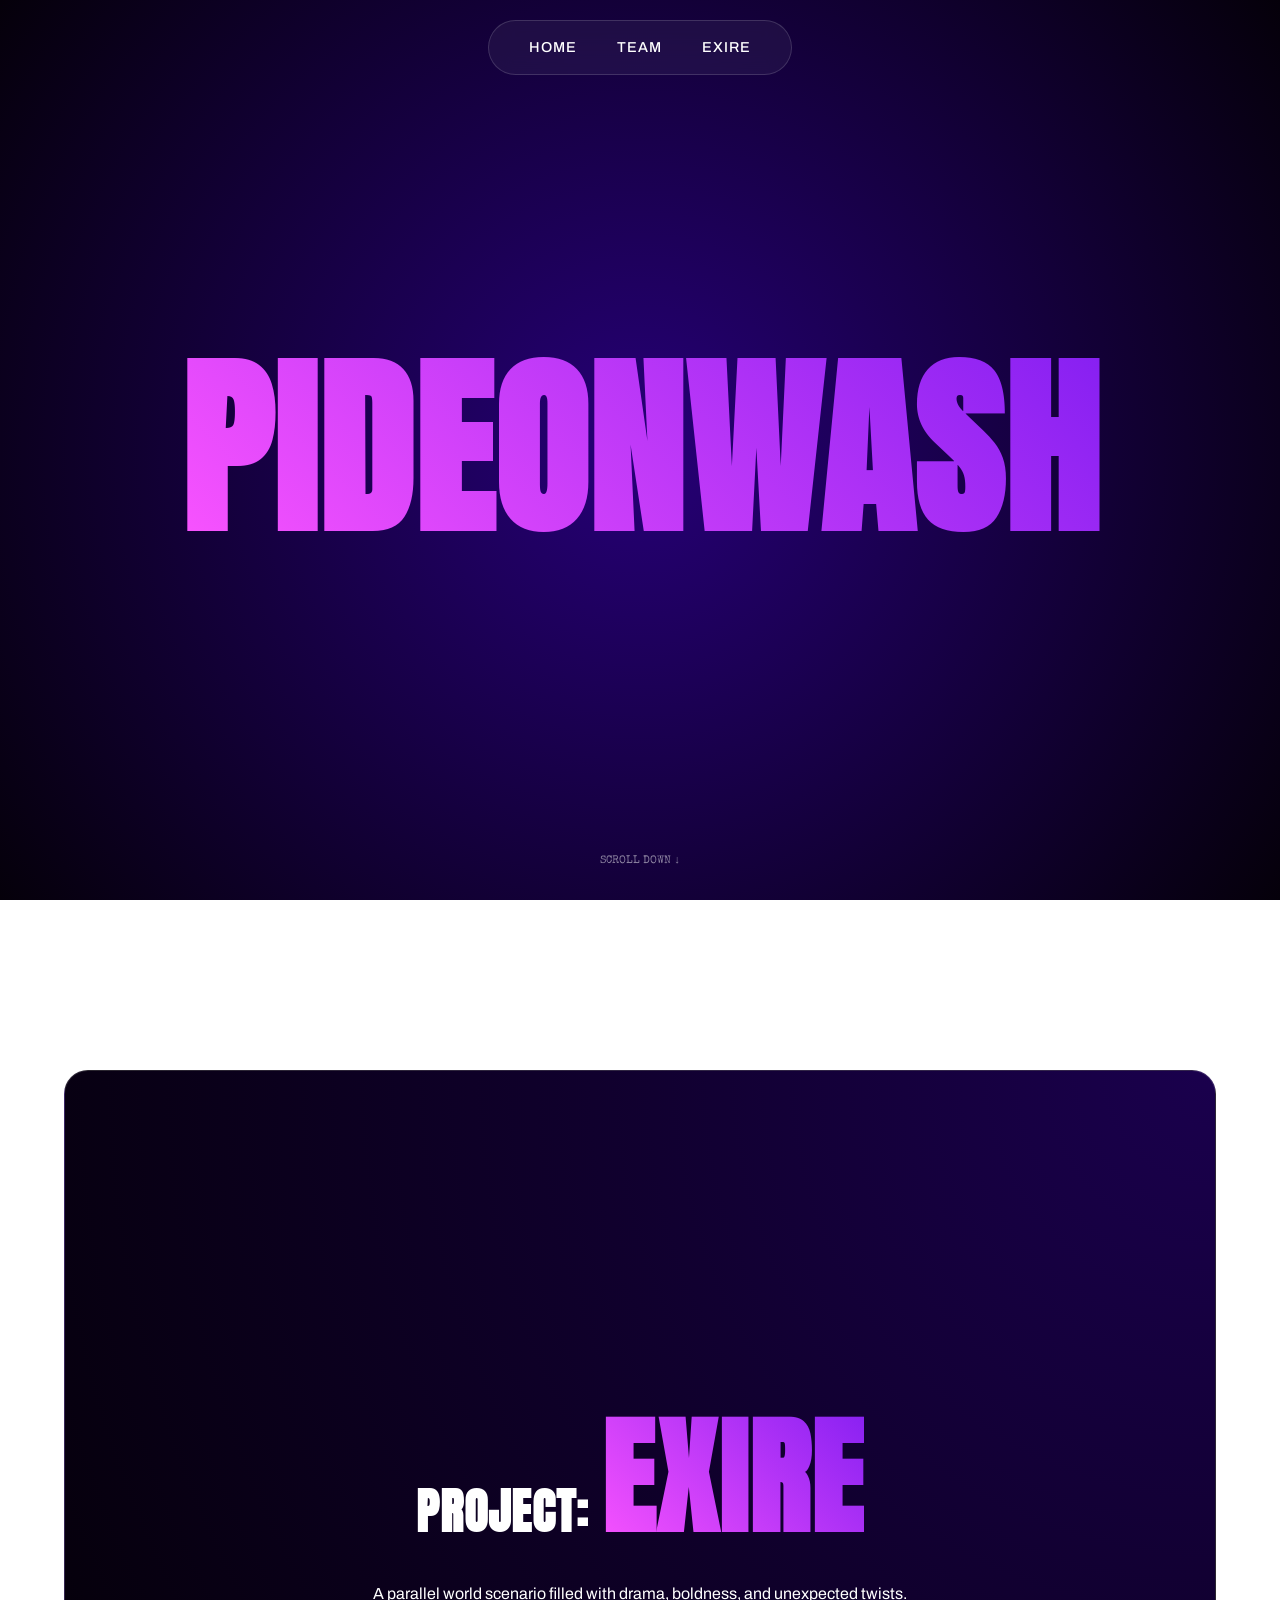
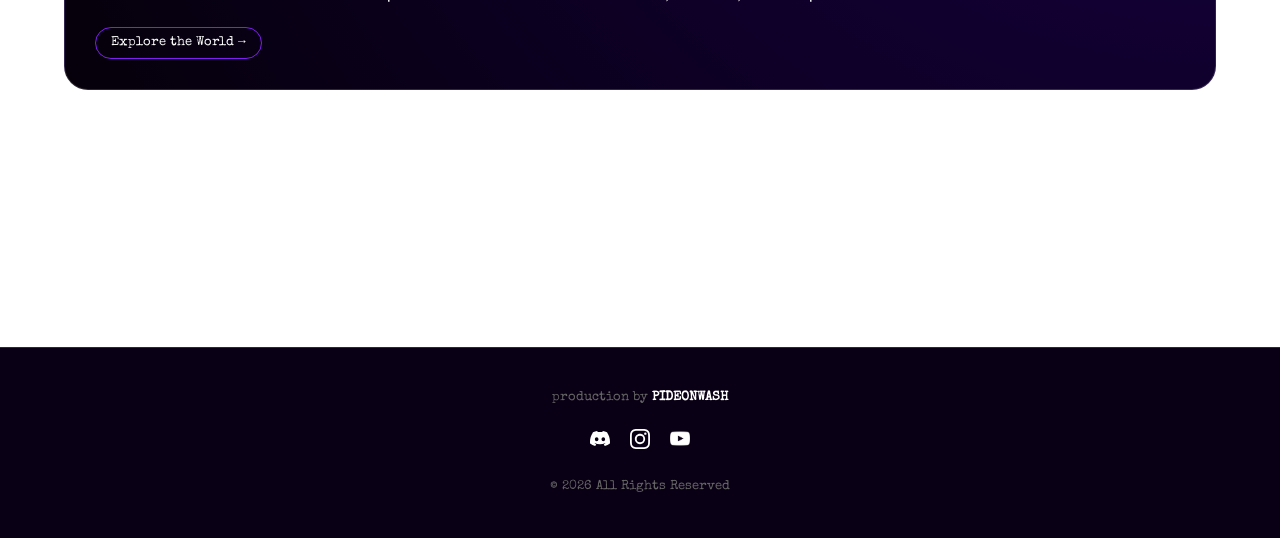
==== web/index.html @ ee87dc52 "final befor team meeting" ====
<!DOCTYPE html>
<html lang="en">
<head>
    <meta charset="UTF-8">
    <meta name="viewport" content="width=device-width, initial-scale=1.0">
    <link rel="preconnect" href="https://fonts.googleapis.com">
    <link rel="preconnect" href="https://fonts.gstatic.com" crossorigin>
    <link href="https://fonts.googleapis.com/css2?family=Anton&family=Archivo:wght@400;500&family=Special+Elite&display=swap" rel="stylesheet">
    <link rel="stylesheet" href="css/style.css">
    <link rel="icon" href="../assets/graphics/logo.png">
    <title>PIDEONWASH | Digital Production Studio</title>
    <script src="js/nav.js" defer></script>
</head>
<body style="background: none;">
    <div class="fixed-bg"></div>
    <div class="burger-menu" onclick="toggleMenu()">
        <span></span>
        <span></span>
        <span></span>
    </div>
    <nav id="main-nav">
        <a href="index.html" onclick="toggleMenu()">Home</a>
        <a href="team.html" onclick="toggleMenu()">Team</a>
        <a href="../exire/web/index.html" onclick="toggleMenu()">Exire</a>
    </nav>

    <div class="full-screen-hero" id="home">
        <h1 class="text-gradient">PIDEONWASH</h1>
        <div class="scroll-indicator" onclick="document.getElementById('content').scrollIntoView({behavior: 'smooth'})">SCROLL DOWN ↓</div>
    </div>

    <main id="content">
        <div class="bento-grid">
            <div class="bento-item bento-main" onclick="window.location.href='../exire/web/index.html'">
                <div class="bento-content">
                    <h2 class="bento-main-h2">Project: <span class="text-gradient">EXIRE</span></h2>
                    <p>A parallel world scenario filled with drama, boldness, and unexpected twists.</p>
                    <div class="bento-btn">Explore the World &rarr;</div>
                </div>
            </div>
            <div class="bento-item bento-side" onclick="window.location.href='team.html'">
                <h2 class="bento-h2">Team</h2>
                <p>The creators behind the vision. Meet the collective driving PIDEONWASH.</p>
            </div>
            <div class="bento-item bento-side">
                <h2 class="bento-h2">Current</h2>
                <p>Stay updated with our latest news and ongoing production milestones.</p>
            </div>
            <div class="bento-item bento-wide">
                <h2 class="bento-h2">Backstage</h2>
                <p>A glimpse into the process: from the first sketch to the final render.</p>
            </div>
        </div>
    </main>

    <footer>
        <div class="footer-container">
            <span>production by <strong onclick="location.reload()">PIDEONWASH</strong></span>
            <div class="footer-socials">
                <a href="https://discord.com/invite/SKhXXkaKRu" title="Discord"><img src="../assets/graphics/Discord-Symbol-White.svg" alt="Discord"></a>
                <a href="https://www.instagram.com/p la laL/pideonwash" title="Instagram"><img src="../assets/graphics/Instagram_Glyph_White.svg" alt="Instagram"></a>
                <a href="https://www.youtube.com/channel/UCzaymovCDcb4Y8rIS-CwUwg" title="YouTube"><img src="../assets/graphics/yt_icon_white_digital.png" alt="YouTube"></a>
            </div>
            <span class="footer-copyright">&copy; 2026 All Rights Reserved</span>
        </div>
    </footer>
</body>
</body>
</html>
---- web/css/style.css ----
:root {
    /* Colors */
    --bg-dark: #05000a;
    --bg-accent: #0a0015;
    --primary-purple: #260077;
    --deep-purple: #1a004d;
    --neon-purple: #811DF1;
    --neon-pink: #FF56FF;
    --glass-white: rgba(255, 255, 255, 0.05);
    --glass-border: rgba(255, 255, 255, 0.15);
    --glass-glow: rgba(129, 221, 241, 0.2);
    
    /* Typography */
    --font-title: 'Anton', sans-serif;
    --font-body: 'Archivo', sans-serif;
    --font-mono: 'Special Elite', monospace;
    
    /* Dimensions */
    --rad-lg: 24px;
    --rad-md: 16px;
    --transition: all 0.125s ease-in-out;
}

* {
    margin: 0;
    padding: 0;
    box-sizing: border-box;
}

body {
    color: #ffffff;
    font-family: var(--font-body);
    line-height: 1.6;
    overflow-x: hidden;
    -webkit-font-smoothing: antialiased;
    background: var(--bg-dark);
}

.fixed-bg {
    position: fixed;
    top: 0;
    left: 0;
    width: 100vw;
    height: 100vh;
    background: radial-gradient(circle at center, var(--primary-purple), var(--bg-dark));
    z-index: -1;
    pointer-events: none;
}

/* Custom Scrollbar */
::-webkit-scrollbar {
    width: 8px;
}
::-webkit-scrollbar-track {
    background: var(--bg-dark);
}
::-webkit-scrollbar-thumb {
    background: var(--deep-purple);
    border-radius: 10px;
}
::-webkit-scrollbar-thumb:hover {
    background: var(--neon-purple);
}

/* Typography Base */
h1, h2, h3 {
    font-family: var(--font-title);
    text-transform: uppercase;
    letter-spacing: 1px;
}

.text-gradient {
    background: linear-gradient(45deg, var(--neon-pink), var(--neon-purple));
    -webkit-background-clip: text;
    -webkit-text-fill-color: transparent;
    font-size: clamp(3rem, 10vw, 8rem);
}

/* Navigation */
nav {
    position: fixed;
    top: 20px;
    left: 50%;
    transform: translateX(-50%);
    background: var(--glass-white);
    backdrop-filter: blur(12px);
    border: 1px solid var(--glass-border);
    border-radius: 100px;
    padding: 10px 30px;
    display: flex;
    gap: 20px;
    z-index: 1000;
    transition: var(--transition);
}

nav a {
    color: #fff;
    text-decoration: none;
    font-size: 0.9rem;
    font-weight: 500;
    text-transform: uppercase;
    letter-spacing: 1px;
    transition: var(--transition);
    padding: 5px 10px;
}

nav a:hover {
    color: var(--neon-pink);
}

/* Socials Floating Bar */
.socials {
    position: fixed;
    right: 20px;
    top: 50%;
    transform: translateY(-50%);
    display: flex;
    flex-direction: column;
    gap: 15px;
    background: var(--glass-white);
    backdrop-filter: blur(12px);
    border: 1px solid var(--glass-border);
    padding: 15px 10px;
    border-radius: 100px;
    z-index: 1000;
}

.socials a {
    transition: var(--transition);
    display: block;
}

.socials img {
    width: 24px;
    filter: grayscale(1) brightness(2);
    transition: var(--transition);
}

.socials a:hover img {
    filter: grayscale(0) brightness(1);
    transform: scale(1.2);
}

main {
    padding: 120px 5% 60px;
    min-height: 100vh;
    display: flex;
    flex-direction: column;
    align-items: center;
    text-align: center;
}
main h1 {
    font-size: 5rem;
    white-space: nowrap;
    word-break: normal;
    overflow-wrap: normal;
}

footer {
    width: 100%;
    padding: 40px 0;
    text-align: center;
    background: var(--bg-accent);
    border-top: 1px solid var(--glass-border);
    font-family: var(--font-mono);
    font-size: 0.8rem;
    color: #666;
}

.footer-container {
    display: flex;
    flex-direction: column;
    align-items: center;
    gap: 20px;
}

.footer-socials {
    display: flex;
    gap: 20px;
    align-items: center;
}

.footer-socials a {
    display: block;
    transition: var(--transition);
}

.footer-socials img {
    width: 20px;
    filter: grayscale(1) brightness(2);
    transition: var(--transition);
}

.footer-socials a:hover img {
    filter: grayscale(0) brightness(1);
    transform: scale(1.2);
}

footer strong {
    color: #fff;
    cursor: pointer;
    transition: var(--transition);
}

footer strong:hover {
    color: var(--neon-pink);
}

/* Responsive Navigation */
.burger-menu {
    position: fixed;
    top: 20px;
    left: 20px;
    width: 30px;
    height: 20px;
    display: none;
    flex-direction: column;
    justify-content: space-between;
    cursor: pointer;
    z-index: 2000;
}

.burger-menu span {
    width: 100%;
    height: 3px;
    background: white;
    transition: var(--transition);
    border-radius: 2px;
}

@media (max-width: 768px) {
    .burger-menu {
        display: flex;
    }
    
    nav#main-nav {
        position: fixed;
        top: 0;
        left: 0;
        width: 100vw;
        height: 100vh;
        background: var(--bg-dark);
        backdrop-filter: blur(20px);
        border: none;
        border-radius: 0;
        display: flex;
        flex-direction: column;
        justify-content: center;
        align-items: center;
        gap: 30px;
        transform: translateY(-100%);
        transition: transform 0.5s cubic-bezier(0.4, 0, 0.2, 1);
    }

    nav#main-nav.active {
        transform: translateY(0);
    }

    nav#main-nav a {
        font-size: 2rem;
        text-align: center;
    }
}

.full-screen-hero {
    width: 100vw;
    height: 100vh;
    display: flex;
    justify-content: center;
    align-items: center;
    flex-direction: column;
    text-align: center;
}

.full-screen-hero h1 {
    font-size: clamp(4rem, 15vw, 12rem);
    margin: 0;
}

.scroll-indicator {
    position: absolute;
    bottom: 30px;
    left: 50%;
    transform: translateX(-50%);
    font-family: var(--font-mono);
    font-size: 0.7rem;
    opacity: 0.5;
    cursor: pointer;
}

.bento-grid {
    display: grid;
    grid-template-columns: repeat(4, 1fr);
    grid-template-rows: repeat(2, 300px);
    gap: 20px;
    width: 100%;
    max-width: 1200px;
    margin-top: 50px;
}

.bento-item {
    background: var(--glass-white);
    border: 1px solid var(--glass-border);
    border-radius: var(--rad-lg);
    padding: 30px;
    overflow: hidden;
    transition: all 0.3s cubic-bezier(0.4, 0, 0.2, 1);
    cursor: pointer;
    display: flex;
    flex-direction: column;
    justify-content: flex-end;
    opacity: 0;
    pointer-events: none;
    transform: scale(0.9);
}

@media (min-width: 769px) {
    .bento-item:hover {
        border-color: var(--neon-purple);
        transform: translateY(-5px) scale(1);
    }
}

.bento-main {
    grid-column: span 4; 
    grid-row: span 2;
    background: radial-gradient(circle at top right, var(--deep-purple), var(--bg-dark));
    position: relative;
    z-index: 3;
    opacity: 1;
    pointer-events: auto;
    transform: scale(1);
    margin-bottom: 100px;
    height: 100%;
}
@media (min-width: 769px) {
    .bento-main:hover {
        grid-column: span 2;
    }
}

@media (min-width: 769px) {
    .bento-grid:hover .bento-item {
        opacity: 1;
        pointer-events: auto;
        transform: scale(1);
    }
}

@media (min-width: 769px) {
    .bento-grid:hover .bento-main {
        grid-column: span 2;
    }
}


.bento-side {
    grid-column: span 1;
}

.bento-wide {
    grid-column: span 2;
}

.bento-main-h2 {
    font-size: 3rem;
}
.bento-h2 {
    font-size: 1.5rem;
}
.bento-btn {
    margin-top: 20px;
    font-family: var(--font-mono);
    font-size: 0.8rem;
    border: 1px solid var(--neon-purple);
    width: fit-content;
    padding: 5px 15px;
    border-radius: 20px;
    cursor: pointer;
    transition: var(--transition);
}
.bento-btn:hover {
    background: var(--neon-purple);
    color: white;
}

.glass-card {
    background: var(--glass-white);
    backdrop-filter: blur(10px);
    border: 1px solid var(--glass-border);  
    border-radius: var(--rad-md);
    padding: 20px;
    transition: var(--transition);
}

.glass-card:hover {
    border-color: var(--neon-pink);
    background: rgba(255, 255, 255, 0.08);
}

.team-container {
    width: 100%;
    max-width: 1000px;
    display: flex;
    flex-direction: column;
    gap: 20px;
}

.profile-capsule {
    display: flex;
    align-items: center;
    gap: 30px;
    padding: 20px 40px;
}
.profile-pic {
    width: 100px;
    height: 100px;
    background: var(--deep-purple);
    border-radius: 50%;
    border: 2px solid var(--neon-purple);
    flex-shrink: 0;
}
.profile-info .profile-name {
    font-size: 1.5rem;
    margin: 0;
}
.profile-info .profile-role {
    font-family: var(--font-mono);
    color: var(--neon-pink);
    font-size: 0.8rem;
    margin-bottom: 5px;
}
.profile-info .profile-desc {
    opacity: 0.7;
    font-size: 0.9rem;
}

.portal-grid {
    display: grid;
    grid-template-columns: repeat(3, 1fr);
    gap: 30px;
    width: 100%;
    max-width: 1200px;
}
.portal-card {
    background: var(--glass-white);
    border: 1px solid var(--glass-border);
    border-radius: var(--rad-lg);
    padding: 40px;
    text-align: center;
    text-decoration: none;
    color: #fff;
    transition: var(--transition);
    display: flex;
    flex-direction: column;
    justify-content: center;
    height: 300px;
}
.portal-card:hover {
    border-color: var(--neon-pink);
    transform: translateY(-10px);
    background: rgba(255, 255, 255, 0.08);
}
.portal-h2 {
    font-size: 2.5rem;
    margin-bottom: 15px;
}

.dossier-grid {
    display: grid;
    grid-template-columns: repeat(auto-fill, minmax(300px, 1fr));
    gap: 30px;
    width: 100%;
    max-width: 1200px;
}
.dossier-card {
    background: linear-gradient(135deg, var(--glass-white), transparent);
    border: 1px solid var(--glass-border);
    border-radius: var(--rad-md);
    overflow: hidden;
    transition: var(--transition);
}
.dossier-card:hover {
    border-color: var(--neon-purple);
    transform: scale(1.02);
}
.dossier-img {
    width: 100%;
    height: 250px;
    background: var(--deep-purple);
    display: flex;
    align-items: center;
    justify-content: center;
}
.photo-missing {
    font-family: var(--font-mono);
    opacity: 0.3;
    font-size: 3rem;
}
.dossier-info {
    padding: 20px;
}
.dossier-name {
    font-family: var(--font-title);
    font-size: 1.8rem;
    margin-bottom: 5px;
}
.dossier-status {
    font-family: var(--font-mono);
    font-size: 0.7rem;
    padding: 2px 8px;
    border: 1px solid var(--neon-pink);
    color: var(--neon-pink);
    border-radius: 4px;
    text-transform: uppercase;
    margin-bottom: 15px;
    display: inline-block;
}
.dossier-bio {
    font-size: 0.9rem;
    opacity: 0.8;
}

.timeline {
    position: relative;
    width: 100%;
    max-width: 800px;
    padding: 40px 0;
}
.timeline::before {
    content: '';
    position: absolute;
    left: 50%;
    width: 2px;
    height: 100%;
    background: var(--neon-purple);
    transform: translateX(-50%);
}
.timeline-item {
    margin-bottom: 60px;
    width: 50%;
    position: relative;
}
.timeline-item:nth-child(odd) {
    left: 0;
    text-align: right;
}
.timeline-item:nth-child(even) {
    left: 50%;
    text-align: left;
}
.timeline-content {
    background: var(--glass-white);
    border: 1px solid var(--glass-border);
    padding: 25px;
    border-radius: var(--rad-md);
    transition: var(--transition);
}
.timeline-content:hover {
    border-color: var(--neon-purple);
}
.timeline-date {
    font-family: var(--font-mono);
    color: var(--neon-pink);
    font-weight: bold;
    margin-bottom: 10px;
}

.vault-grid {
    display: grid;
    grid-template-columns: repeat(auto-fill, minmax(250px, 1fr));
    grid-auto-rows: 200px;
    gap: 15px;
    width: 100%;
    max-width: 1200px;
}
.vault-item {
    background: var(--glass-white);
    border: 1px solid var(--glass-border);
    border-radius: var(--rad-md);
    transition: var(--transition);
    cursor: pointer;
    overflow: hidden;
}
.vault-item:hover {
    transform: scale(1.05);
    border-color: var(--neon-pink);
}
.vault-item.wide { grid-column: span 2; }
.vault-item.tall { grid-row: span 2; }

@media (max-width: 768px) {
    .burger-menu {
        display: flex;
    }
    
    nav#main-nav {
        position: fixed;
        top: 0;
        left: 0;
        width: 100vw;
        height: 100vh;
        background: var(--bg-dark);
        backdrop-filter: blur(20px);
        border: none;
        border-radius: 0;
        display: flex;
        flex-direction: column;
        justify-content: center;
        align-items: center;
        gap: 30px;
        transform: translateY(-100%);
        transition: transform 0.5s cubic-bezier(0.4, 0, 0.2, 1);
    }

    nav#main-nav.active {
        transform: translateY(0);
    }

    nav#main-nav a {
        font-size: 2rem;
        text-align: center;
    }

    .bento-grid {
        grid-template-columns: 1fr;
    }
    .bento-item {
        opacity: 1;
        pointer-events: auto;
        transform: scale(1);
        min-height: fit-content;
    }
    .bento-main {
        grid-column: span 1;
        grid-row: span 1;
        min-height: 300px;
        height: auto;
    }
    .bento-side, .bento-wide {
        grid-column: span 1;
        grid-row: span 1;
        min-height: 300px;
        height: auto;
    }
    .bento-main-h2 {
        font-size: 2rem;
    }
    .profile-capsule {
        flex-direction: column;
        text-align: center;
    }
    .socials {
        display: none;
    }
}
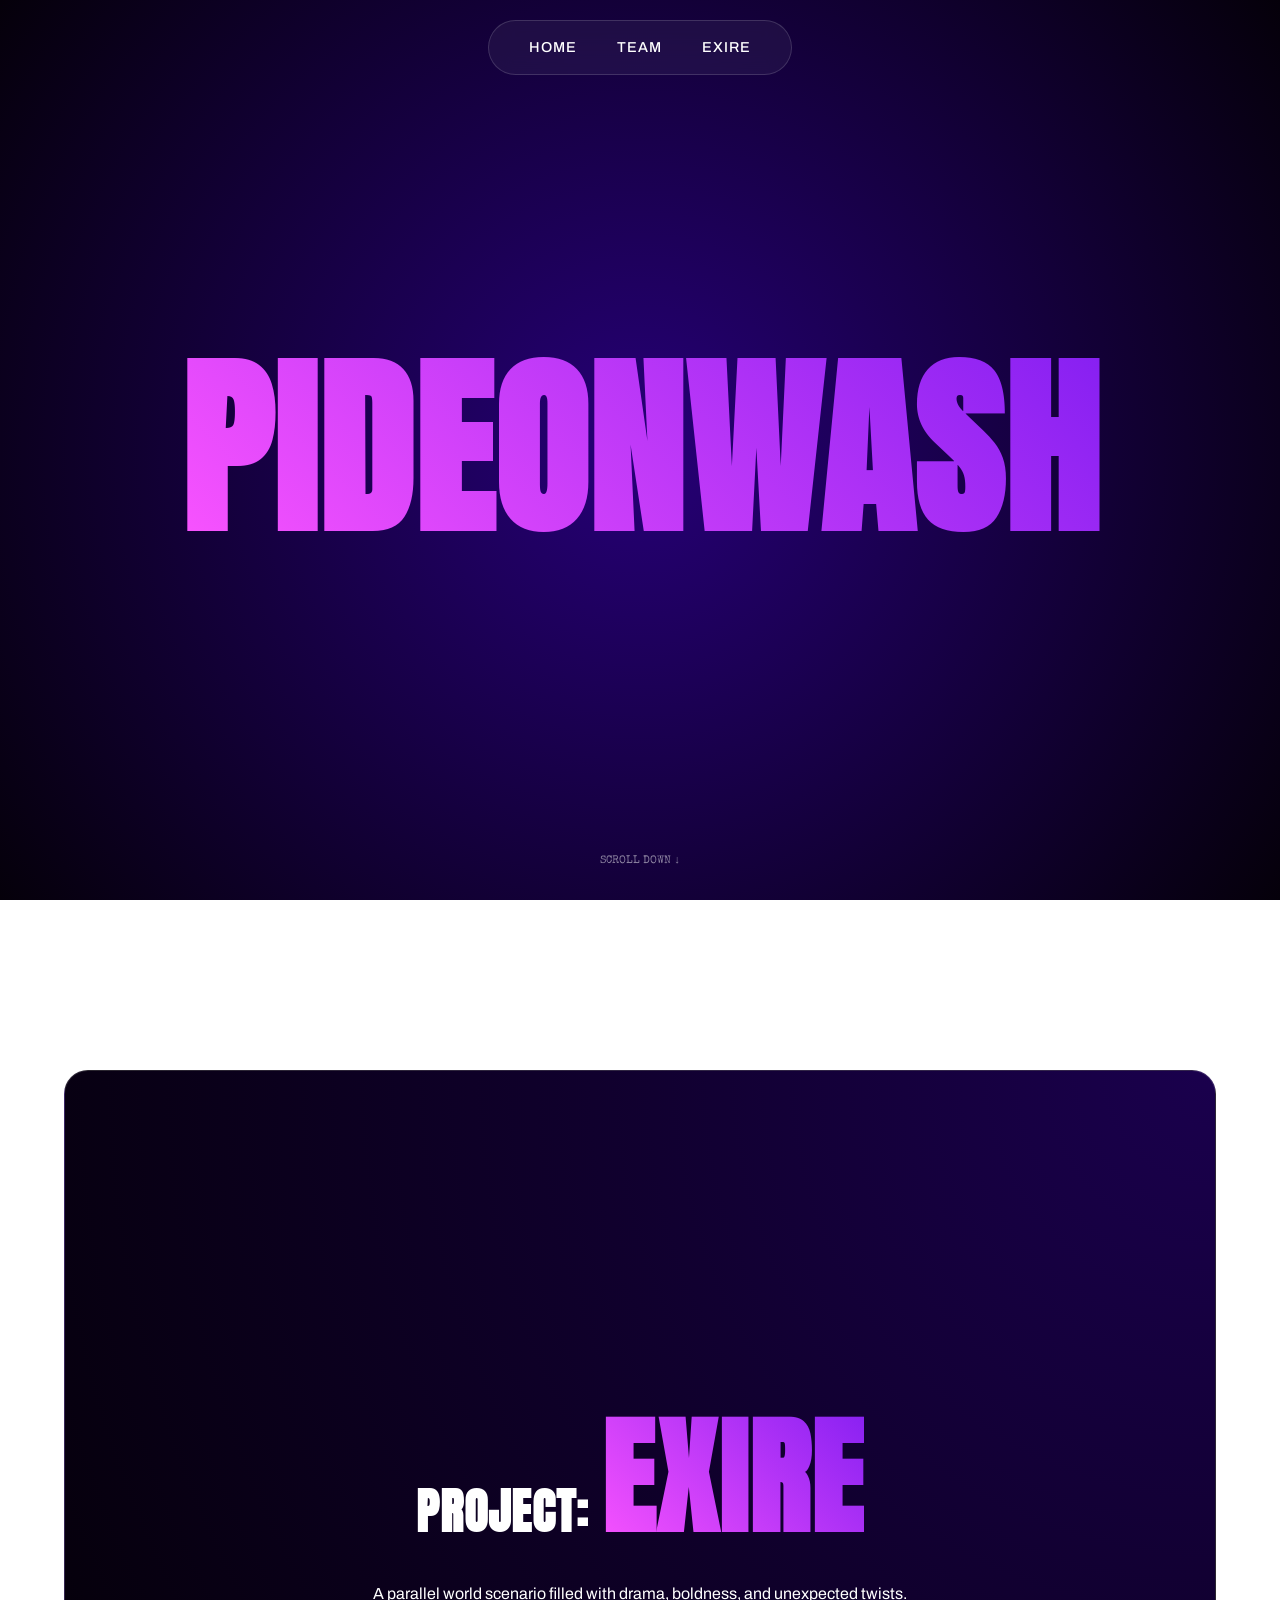
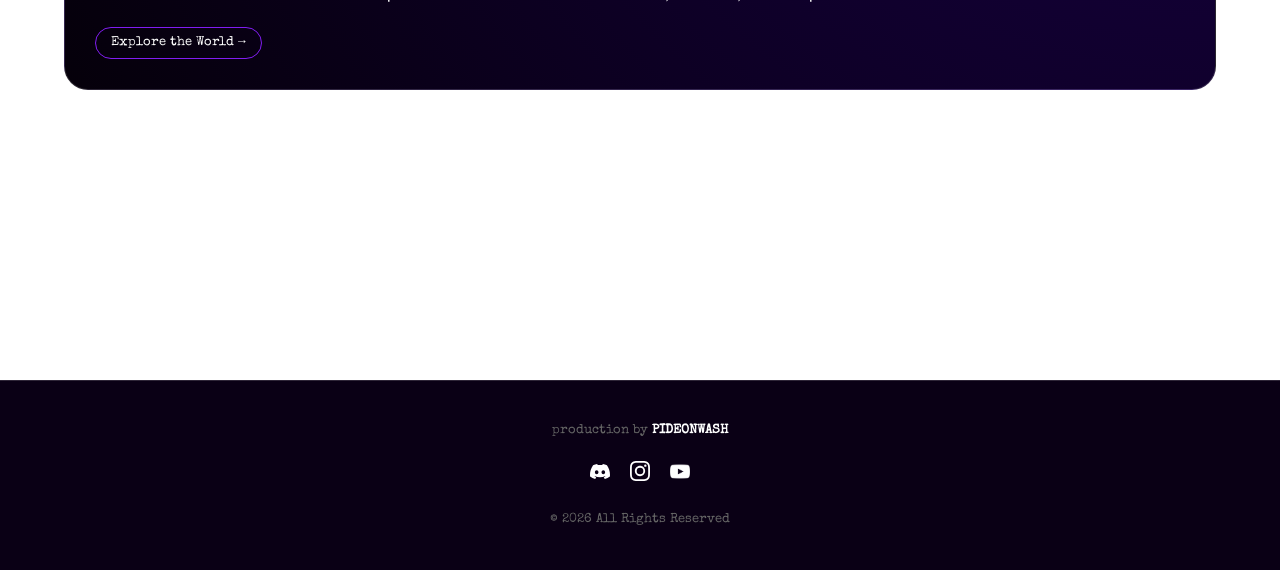
==== commit 2aec9139: "ENO FEEDBACK INHERTED 01" ====
--- a/web/index.html
+++ b/web/index.html
@@ -58,7 +58,7 @@
             <span>production by <strong onclick="location.reload()">PIDEONWASH</strong></span>
             <div class="footer-socials">
                 <a href="https://discord.com/invite/SKhXXkaKRu" title="Discord"><img src="../assets/graphics/Discord-Symbol-White.svg" alt="Discord"></a>
-                <a href="https://www.instagram.com/p la laL/pideonwash" title="Instagram"><img src="../assets/graphics/Instagram_Glyph_White.svg" alt="Instagram"></a>
+                <a href="https://www.instagram.com/pideonwash" title="Instagram"><img src="../assets/graphics/Instagram_Glyph_White.svg" alt="Instagram"></a>
                 <a href="https://www.youtube.com/channel/UCzaymovCDcb4Y8rIS-CwUwg" title="YouTube"><img src="../assets/graphics/yt_icon_white_digital.png" alt="YouTube"></a>
             </div>
             <span class="footer-copyright">&copy; 2026 All Rights Reserved</span>
--- a/web/css/style.css
+++ b/web/css/style.css
@@ -141,21 +141,6 @@
     transform: scale(1.2);
 }
 
-main {
-    padding: 120px 5% 60px;
-    min-height: 100vh;
-    display: flex;
-    flex-direction: column;
-    align-items: center;
-    text-align: center;
-}
-main h1 {
-    font-size: 5rem;
-    white-space: nowrap;
-    word-break: normal;
-    overflow-wrap: normal;
-}
-
 footer {
     width: 100%;
     padding: 40px 0;
@@ -165,6 +150,7 @@
     font-family: var(--font-mono);
     font-size: 0.8rem;
     color: #666;
+    margin-top: 20vh;
 }
 
 .footer-container {
@@ -288,6 +274,21 @@
     cursor: pointer;
 }
 
+main {
+    padding: 120px 5% 60px;
+    min-height: 100vh;
+    display: flex;
+    flex-direction: column;
+    align-items: center;
+    text-align: center;
+}
+main h1 {
+    font-size: 5rem;
+    white-space: nowrap;
+    word-break: normal;
+    overflow-wrap: normal;
+}
+
 .bento-grid {
     display: grid;
     grid-template-columns: repeat(4, 1fr);
@@ -306,19 +307,16 @@
     overflow: hidden;
     transition: all 0.3s cubic-bezier(0.4, 0, 0.2, 1);
     cursor: pointer;
-    display: flex;
     flex-direction: column;
     justify-content: flex-end;
     opacity: 0;
+    display: flex;
     pointer-events: none;
     transform: scale(0.9);
 }
 
-@media (min-width: 769px) {
-    .bento-item:hover {
-        border-color: var(--neon-purple);
-        transform: translateY(-5px) scale(1);
-    }
+.bento-grid > *:not(.bento-main) {
+    display: none;
 }
 
 .bento-main {
@@ -337,19 +335,21 @@
     .bento-main:hover {
         grid-column: span 2;
     }
-}
-
-@media (min-width: 769px) {
+
     .bento-grid:hover .bento-item {
         opacity: 1;
         pointer-events: auto;
         transform: scale(1);
-    }
-}
-
-@media (min-width: 769px) {
+        display: flex !important;
+    }
+
     .bento-grid:hover .bento-main {
         grid-column: span 2;
+        display: flex !important;
+    }
+    .bento-item:hover {
+        border-color: var(--neon-purple);
+        transform: translateY(-5px) scale(1);
     }
 }
 
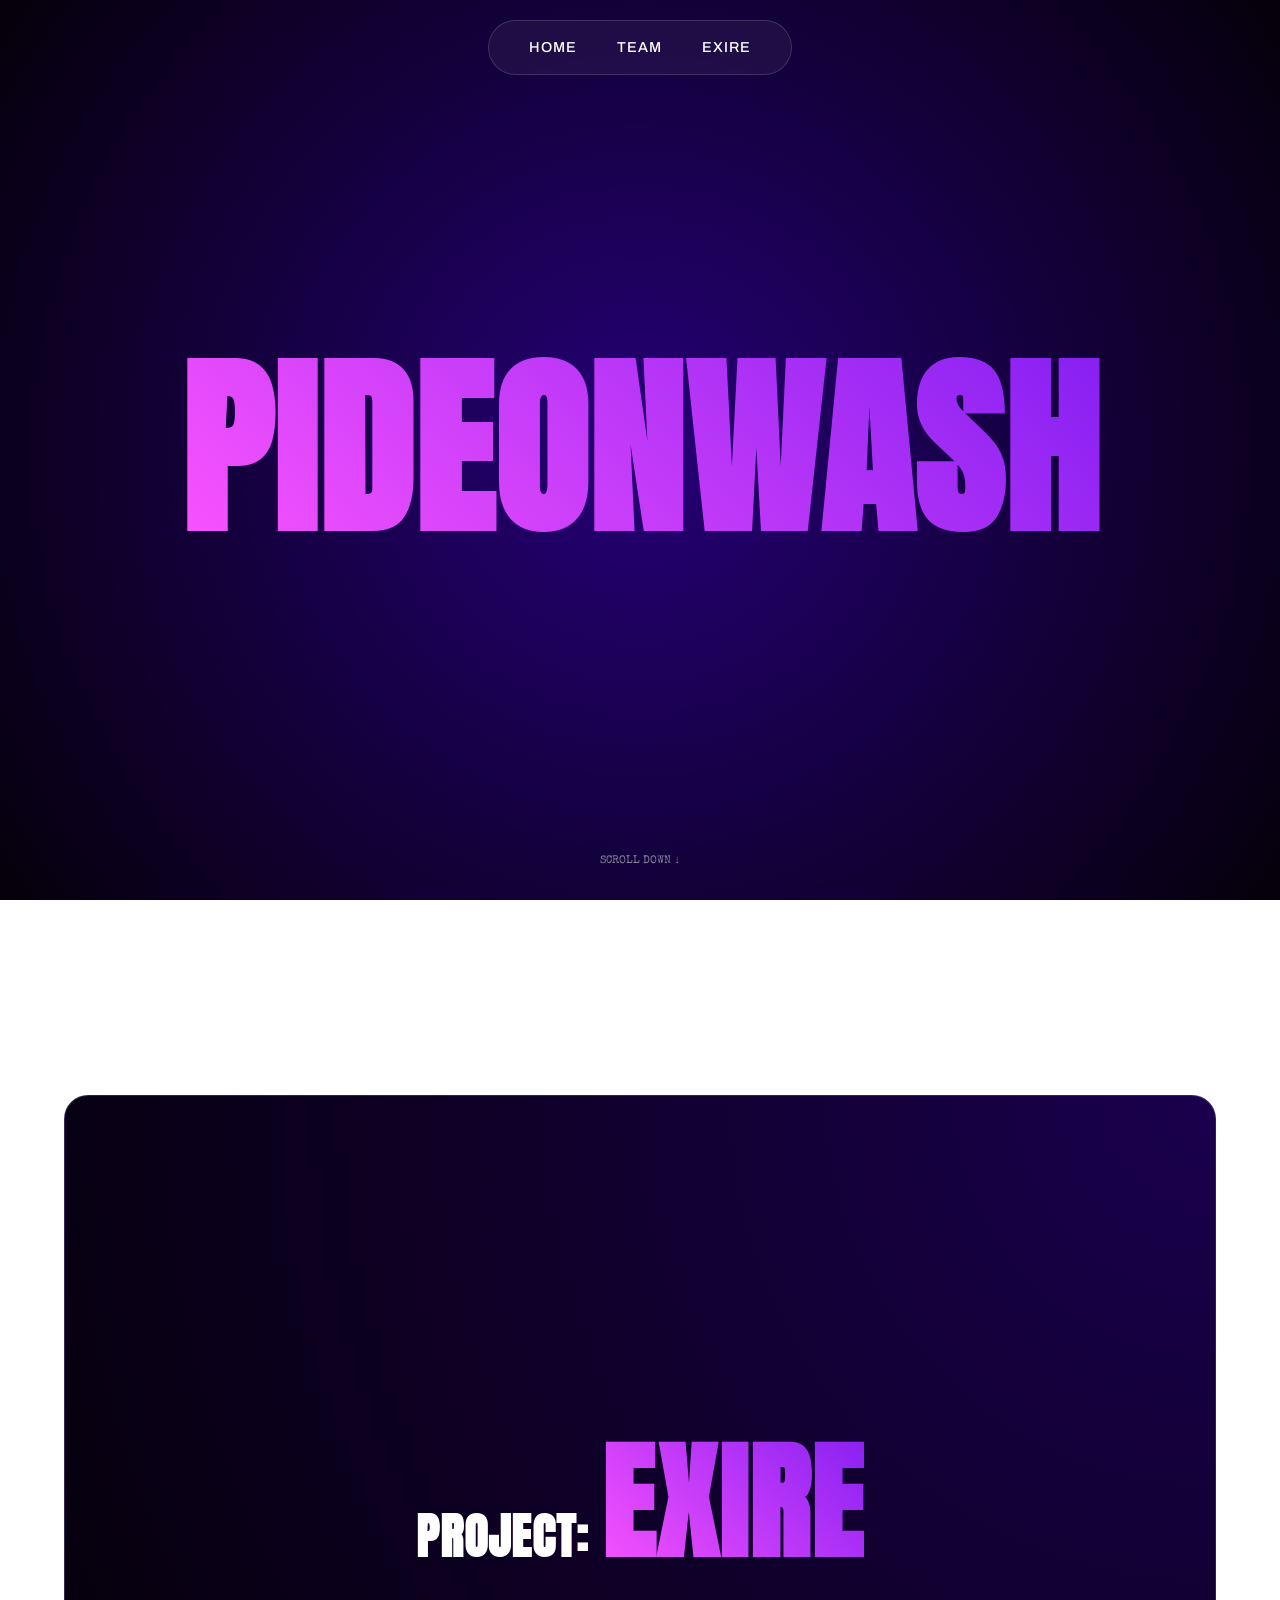
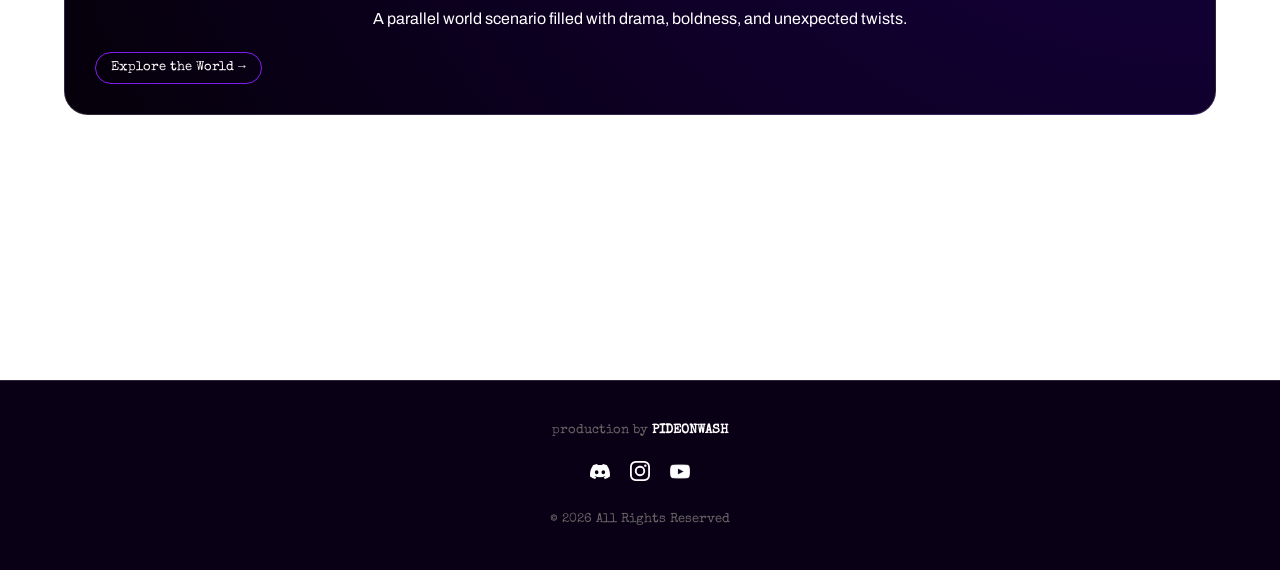
==== commit 6816bb6d: "code clean up 01" ====
--- a/web/index.html
+++ b/web/index.html
@@ -54,15 +54,13 @@
     </main>
 
     <footer>
-        <div class="footer-container">
-            <span>production by <strong onclick="location.reload()">PIDEONWASH</strong></span>
-            <div class="footer-socials">
-                <a href="https://discord.com/invite/SKhXXkaKRu" title="Discord"><img src="../assets/graphics/Discord-Symbol-White.svg" alt="Discord"></a>
-                <a href="https://www.instagram.com/pideonwash" title="Instagram"><img src="../assets/graphics/Instagram_Glyph_White.svg" alt="Instagram"></a>
-                <a href="https://www.youtube.com/channel/UCzaymovCDcb4Y8rIS-CwUwg" title="YouTube"><img src="../assets/graphics/yt_icon_white_digital.png" alt="YouTube"></a>
-            </div>
-            <span class="footer-copyright">&copy; 2026 All Rights Reserved</span>
+        <span>production by <strong onclick="location.reload()">PIDEONWASH</strong></span>
+        <div class="footer-socials">
+            <a href="https://discord.com/invite/SKhXXkaKRu" title="Discord"><img src="../assets/graphics/Discord-Symbol-White.svg" alt="Discord"></a>
+            <a href="https://www.instagram.com/pideonwash" title="Instagram"><img src="../assets/graphics/Instagram_Glyph_White.svg" alt="Instagram"></a>
+            <a href="https://www.youtube.com/channel/UCzaymovCDcb4Y8rIS-CwUwg" title="YouTube"><img src="../assets/graphics/yt_icon_white_digital.png" alt="YouTube"></a>
         </div>
+        <span class="footer-copyright">&copy; 2026 All Rights Reserved</span>
     </footer>
 </body>
 </body>
--- a/web/css/style.css
+++ b/web/css/style.css
@@ -27,6 +27,28 @@
     box-sizing: border-box;
 }
 
+/* Custom Scrollbar */
+::-webkit-scrollbar {
+    width: 8px;
+}
+::-webkit-scrollbar-track {
+    background: var(--bg-dark);
+}
+::-webkit-scrollbar-thumb {
+    background: var(--deep-purple);
+    border-radius: 10px;
+}
+::-webkit-scrollbar-thumb:hover {
+    background: var(--neon-purple);
+}
+
+/* Typography Base */
+h1, h2, h3 {
+    font-family: var(--font-title);
+    text-transform: uppercase;
+    letter-spacing: 1px;
+}
+
 body {
     color: #ffffff;
     font-family: var(--font-body);
@@ -45,28 +67,6 @@
     background: radial-gradient(circle at center, var(--primary-purple), var(--bg-dark));
     z-index: -1;
     pointer-events: none;
-}
-
-/* Custom Scrollbar */
-::-webkit-scrollbar {
-    width: 8px;
-}
-::-webkit-scrollbar-track {
-    background: var(--bg-dark);
-}
-::-webkit-scrollbar-thumb {
-    background: var(--deep-purple);
-    border-radius: 10px;
-}
-::-webkit-scrollbar-thumb:hover {
-    background: var(--neon-purple);
-}
-
-/* Typography Base */
-h1, h2, h3 {
-    font-family: var(--font-title);
-    text-transform: uppercase;
-    letter-spacing: 1px;
 }
 
 .text-gradient {
@@ -108,39 +108,6 @@
     color: var(--neon-pink);
 }
 
-/* Socials Floating Bar */
-.socials {
-    position: fixed;
-    right: 20px;
-    top: 50%;
-    transform: translateY(-50%);
-    display: flex;
-    flex-direction: column;
-    gap: 15px;
-    background: var(--glass-white);
-    backdrop-filter: blur(12px);
-    border: 1px solid var(--glass-border);
-    padding: 15px 10px;
-    border-radius: 100px;
-    z-index: 1000;
-}
-
-.socials a {
-    transition: var(--transition);
-    display: block;
-}
-
-.socials img {
-    width: 24px;
-    filter: grayscale(1) brightness(2);
-    transition: var(--transition);
-}
-
-.socials a:hover img {
-    filter: grayscale(0) brightness(1);
-    transform: scale(1.2);
-}
-
 footer {
     width: 100%;
     padding: 40px 0;
@@ -151,9 +118,6 @@
     font-size: 0.8rem;
     color: #666;
     margin-top: 20vh;
-}
-
-.footer-container {
     display: flex;
     flex-direction: column;
     align-items: center;
@@ -280,6 +244,7 @@
     display: flex;
     flex-direction: column;
     align-items: center;
+    justify-content: center;
     text-align: center;
 }
 main h1 {
@@ -305,7 +270,7 @@
     border-radius: var(--rad-lg);
     padding: 30px;
     overflow: hidden;
-    transition: all 0.3s cubic-bezier(0.4, 0, 0.2, 1);
+    transition: var(--transition);
     cursor: pointer;
     flex-direction: column;
     justify-content: flex-end;
@@ -331,29 +296,6 @@
     margin-bottom: 100px;
     height: 100%;
 }
-@media (min-width: 769px) {
-    .bento-main:hover {
-        grid-column: span 2;
-    }
-
-    .bento-grid:hover .bento-item {
-        opacity: 1;
-        pointer-events: auto;
-        transform: scale(1);
-        display: flex !important;
-    }
-
-    .bento-grid:hover .bento-main {
-        grid-column: span 2;
-        display: flex !important;
-    }
-    .bento-item:hover {
-        border-color: var(--neon-purple);
-        transform: translateY(-5px) scale(1);
-    }
-}
-
-
 .bento-side {
     grid-column: span 1;
 }
@@ -397,198 +339,27 @@
     border-color: var(--neon-pink);
     background: rgba(255, 255, 255, 0.08);
 }
-
-.team-container {
-    width: 100%;
-    max-width: 1000px;
-    display: flex;
-    flex-direction: column;
-    gap: 20px;
-}
-
-.profile-capsule {
-    display: flex;
-    align-items: center;
-    gap: 30px;
-    padding: 20px 40px;
-}
-.profile-pic {
-    width: 100px;
-    height: 100px;
-    background: var(--deep-purple);
-    border-radius: 50%;
-    border: 2px solid var(--neon-purple);
-    flex-shrink: 0;
-}
-.profile-info .profile-name {
-    font-size: 1.5rem;
-    margin: 0;
-}
-.profile-info .profile-role {
-    font-family: var(--font-mono);
-    color: var(--neon-pink);
-    font-size: 0.8rem;
-    margin-bottom: 5px;
-}
-.profile-info .profile-desc {
-    opacity: 0.7;
-    font-size: 0.9rem;
-}
-
-.portal-grid {
-    display: grid;
-    grid-template-columns: repeat(3, 1fr);
-    gap: 30px;
-    width: 100%;
-    max-width: 1200px;
-}
-.portal-card {
-    background: var(--glass-white);
-    border: 1px solid var(--glass-border);
-    border-radius: var(--rad-lg);
-    padding: 40px;
-    text-align: center;
-    text-decoration: none;
-    color: #fff;
-    transition: var(--transition);
-    display: flex;
-    flex-direction: column;
-    justify-content: center;
-    height: 300px;
-}
-.portal-card:hover {
-    border-color: var(--neon-pink);
-    transform: translateY(-10px);
-    background: rgba(255, 255, 255, 0.08);
-}
-.portal-h2 {
-    font-size: 2.5rem;
-    margin-bottom: 15px;
-}
-
-.dossier-grid {
-    display: grid;
-    grid-template-columns: repeat(auto-fill, minmax(300px, 1fr));
-    gap: 30px;
-    width: 100%;
-    max-width: 1200px;
-}
-.dossier-card {
-    background: linear-gradient(135deg, var(--glass-white), transparent);
-    border: 1px solid var(--glass-border);
-    border-radius: var(--rad-md);
-    overflow: hidden;
-    transition: var(--transition);
-}
-.dossier-card:hover {
-    border-color: var(--neon-purple);
-    transform: scale(1.02);
-}
-.dossier-img {
-    width: 100%;
-    height: 250px;
-    background: var(--deep-purple);
-    display: flex;
-    align-items: center;
-    justify-content: center;
-}
-.photo-missing {
-    font-family: var(--font-mono);
-    opacity: 0.3;
-    font-size: 3rem;
-}
-.dossier-info {
-    padding: 20px;
-}
-.dossier-name {
-    font-family: var(--font-title);
-    font-size: 1.8rem;
-    margin-bottom: 5px;
-}
-.dossier-status {
-    font-family: var(--font-mono);
-    font-size: 0.7rem;
-    padding: 2px 8px;
-    border: 1px solid var(--neon-pink);
-    color: var(--neon-pink);
-    border-radius: 4px;
-    text-transform: uppercase;
-    margin-bottom: 15px;
-    display: inline-block;
-}
-.dossier-bio {
-    font-size: 0.9rem;
-    opacity: 0.8;
-}
-
-.timeline {
-    position: relative;
-    width: 100%;
-    max-width: 800px;
-    padding: 40px 0;
-}
-.timeline::before {
-    content: '';
-    position: absolute;
-    left: 50%;
-    width: 2px;
-    height: 100%;
-    background: var(--neon-purple);
-    transform: translateX(-50%);
-}
-.timeline-item {
-    margin-bottom: 60px;
-    width: 50%;
-    position: relative;
-}
-.timeline-item:nth-child(odd) {
-    left: 0;
-    text-align: right;
-}
-.timeline-item:nth-child(even) {
-    left: 50%;
-    text-align: left;
-}
-.timeline-content {
-    background: var(--glass-white);
-    border: 1px solid var(--glass-border);
-    padding: 25px;
-    border-radius: var(--rad-md);
-    transition: var(--transition);
-}
-.timeline-content:hover {
-    border-color: var(--neon-purple);
-}
-.timeline-date {
-    font-family: var(--font-mono);
-    color: var(--neon-pink);
-    font-weight: bold;
-    margin-bottom: 10px;
-}
-
-.vault-grid {
-    display: grid;
-    grid-template-columns: repeat(auto-fill, minmax(250px, 1fr));
-    grid-auto-rows: 200px;
-    gap: 15px;
-    width: 100%;
-    max-width: 1200px;
-}
-.vault-item {
-    background: var(--glass-white);
-    border: 1px solid var(--glass-border);
-    border-radius: var(--rad-md);
-    transition: var(--transition);
-    cursor: pointer;
-    overflow: hidden;
-}
-.vault-item:hover {
-    transform: scale(1.05);
-    border-color: var(--neon-pink);
-}
-.vault-item.wide { grid-column: span 2; }
-.vault-item.tall { grid-row: span 2; }
-
+@media (min-width: 769px) {
+    .bento-main:hover {
+        grid-column: span 2;
+    }
+
+    .bento-grid:hover .bento-item {
+        opacity: 1;
+        pointer-events: auto;
+        transform: scale(1);
+        display: flex !important;
+    }
+
+    .bento-grid:hover .bento-main {
+        grid-column: span 2;
+        display: flex !important;
+    }
+    .bento-item:hover {
+        border-color: var(--neon-purple);
+        transform: translateY(-5px) scale(1);
+    }
+}
 @media (max-width: 768px) {
     .burger-menu {
         display: flex;
@@ -646,11 +417,4 @@
     .bento-main-h2 {
         font-size: 2rem;
     }
-    .profile-capsule {
-        flex-direction: column;
-        text-align: center;
-    }
-    .socials {
-        display: none;
-    }
-}
+}
